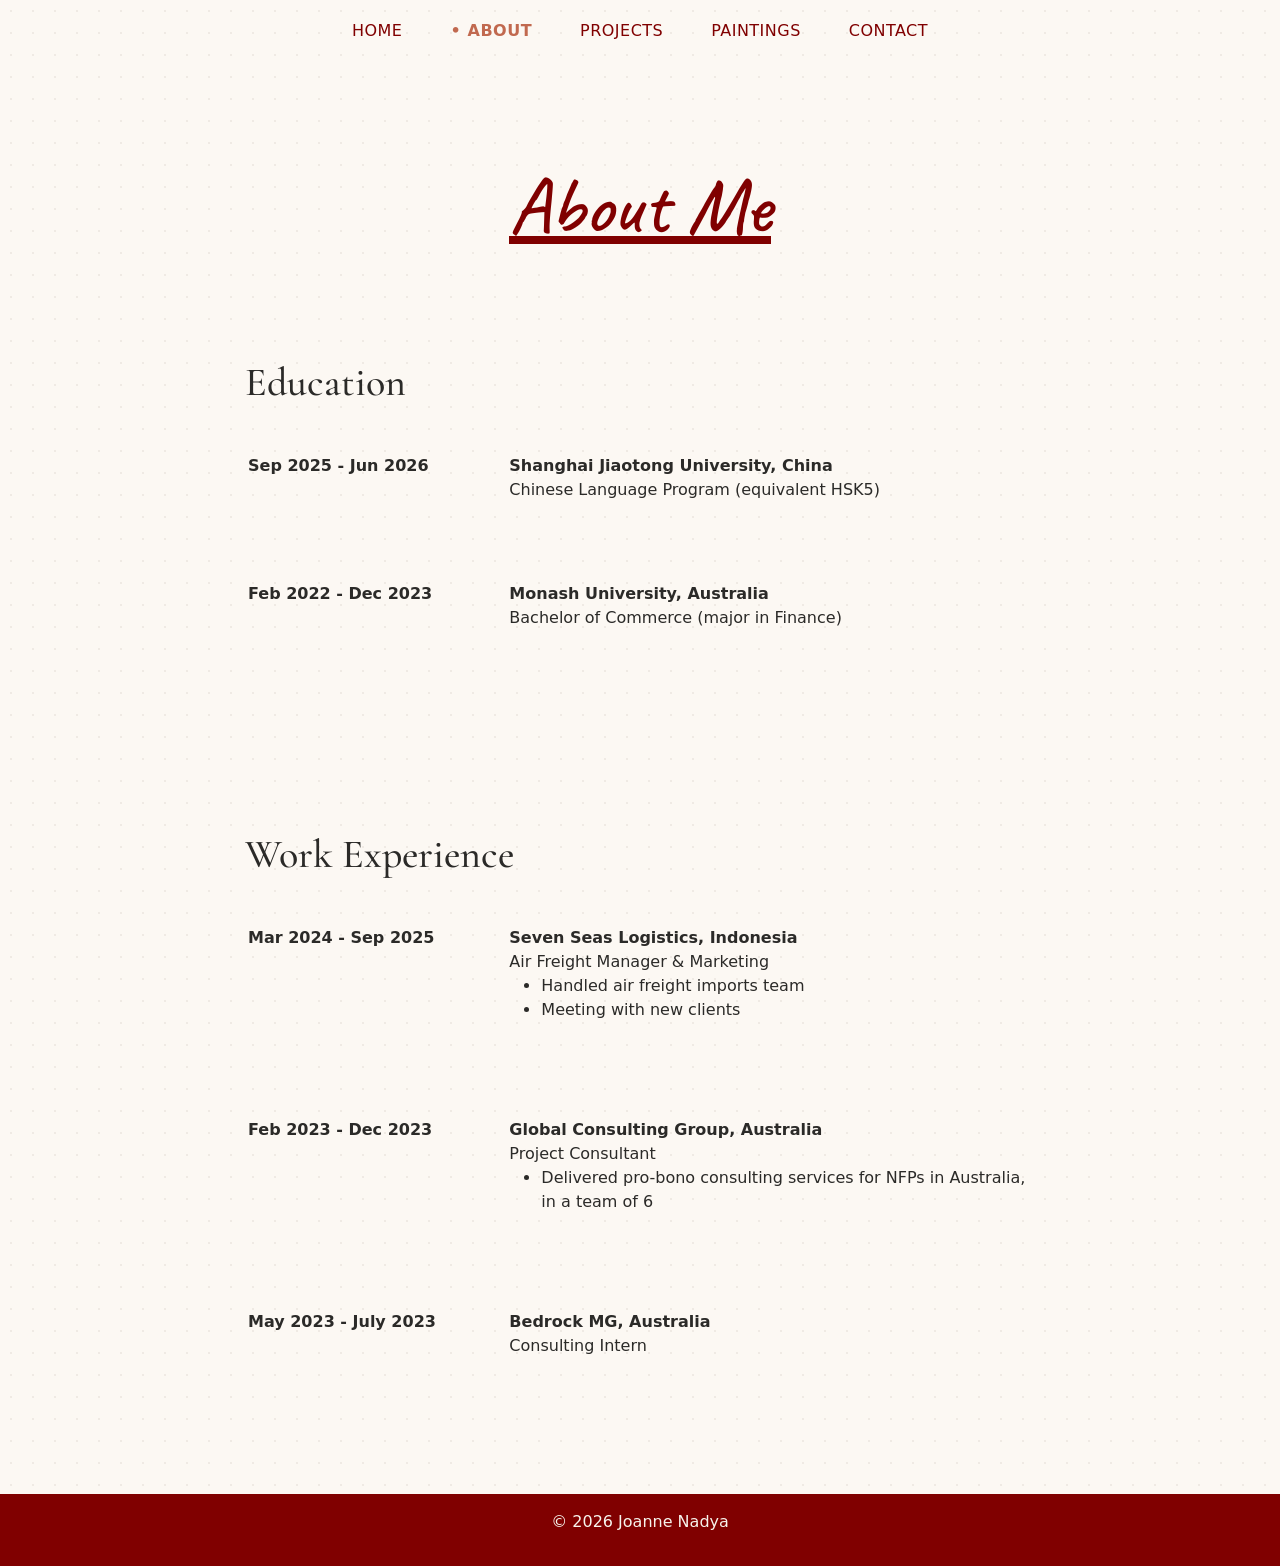
==== about.html @ 7c5d56c8 "initial commit" ====
<!DOCTYPE html>

<html lang="en">
     <head>
        <meta name="viewport" content="width=device-width, initial-scale=1">
        <link rel="stylesheet" href="https://fonts.googleapis.com/css?family=Caveat:wght@500&display=swap">
        <link rel="stylesheet" href="https://fonts.googleapis.com/css?family=Cormorant Garamond:wght@400;500;600;&display=swap">
        <link href="https://cdn.jsdelivr.net/npm/bootstrap@5.3.8/dist/css/bootstrap.min.css" rel="stylesheet" integrity="sha384-sRIl4kxILFvY47J16cr9ZwB07vP4J8+LH7qKQnuqkuIAvNWLzeN8tE5YBujZqJLB" crossorigin="anonymous">
        <script src="https://cdn.jsdelivr.net/npm/bootstrap@5.3.8/dist/js/bootstrap.bundle.min.js" integrity="sha384-FKyoEForCGlyvwx9Hj09JcYn3nv7wiPVlz7YYwJrWVcXK/BmnVDxM+D2scQbITxI" crossorigin="anonymous"></script>
        <link href="styles.css" rel="stylesheet">
        <title>About Joanne</title>
        <script>

        </script>
    </head>
    <body>

            <!--NAV BAR-->
        <nav class="navbar navbar-expand-lg">
        <div class="container-fluid">
            <button class="navbar-toggler" type="button" data-bs-toggle="collapse" data-bs-target="#navbarNav" aria-controls="navbarNav" aria-expanded="false" aria-label="Toggle navigation">
            <span class="navbar-toggler-icon"></span>
            </button>
            <div class="collapse navbar-collapse justify-content-center" id="navbarNav">
            <ul class="navbar-nav">
                <li class="nav-item">
                <a class="nav-link" href="index.html">HOME</a>
                </li>
                <li class="nav-item">
                <a class="nav-link active" aria-current="page" href="about.html">ABOUT</a>
                </li>
                <li class="nav-item">
                <a class="nav-link" href="projects.html">PROJECTS</a>
                </li>
                <li class="nav-item">
                <a class="nav-link" href="paintings.html">PAINTINGS</a>
                </li>
                <li class="nav-item">
                <a class="nav-link" href="contact.html">CONTACT</a>
                </li>
            </ul>
            </div>
        </div>
        </nav>


        <h1><u>About Me</u></h1>

        <main>
        <div class="container">
            <div class="section">
                <h2>Education</h2>
                <div class="container">
                    <div class="row">
                        <div class="col-4"><b>Sep 2025 - Jun 2026</b></div>
                        <div class="col-8"><b>Shanghai Jiaotong University, China</b><br>
                            Chinese Language Program (equivalent HSK5)</div>
                    </div>
                    <div class="row">
                        <div class="col-4"><b>Feb 2022 - Dec 2023</b></div>
                        <div class="col-8"><b>Monash University, Australia</b><br>
                            Bachelor of Commerce (major in Finance)</div>
                    </div>
                </div>
            </div>
        </div>

        <div class="container">
            <div class="section">
                <h2>Work Experience</h2>
                <div class="container">
                    <div class="row">
                        <div class="col-4"><b>Mar 2024 - Sep 2025</b></div>
                        <div class="col-8"><b>Seven Seas Logistics, Indonesia</b><br>
                            Air Freight Manager & Marketing <br>
                            <ul>
                                <li>Handled air freight imports team</li>
                                <li>Meeting with new clients</li>
                            </ul></div>
                    </div>
                    <div class="row">
                        <div class="col-4"><b>Feb 2023 - Dec 2023</b></div>
                        <div class="col-8"><b>Global Consulting Group, Australia</b><br>
                            Project Consultant
                             <ul>
                                <li>Delivered pro-bono consulting services for NFPs in Australia, in a team of 6</li>
                            </ul>
                        </div>
                    </div>
                    <div class="row">
                        <div class="col-4"><b>May 2023 - July 2023</b></div>
                        <div class="col-8"><b>Bedrock MG, Australia</b><br>
                            Consulting Intern</div>
                    </div>
                </div>
            </div>
        </div>
    </main>
    <footer>
        <p>&copy; 2026 Joanne Nadya</p>
    </footer>
    </body>
</html>
---- styles.css ----
body {
    color: #2B2A28;
    font-size: 1rem;
    font-weight: 400;
    line-height: 1.5;
    margin: 0;
    text-align: left;
    background: oklch(0.98 0.008 75) radial-gradient(oklch(0.94 0.01 70) 1px, transparent 1px) 0 0/22px 22px;
    overflow-x: hidden;
}
.container {
    margin-left: auto;
    margin-right: auto;
    padding-left: 15px;
    padding-right: 15px;
}

.header {
    background-color: #aa0000;
    color: #fff;
    margin-bottom: 2rem;
    padding: 2rem 1rem;
    text-align: center;
}

.section {
    padding: 4rem 10rem 6rem 10rem;
}

h2 {
    font-family:'Cormorant Garamond';
    font-size: 2.5rem;
    font-weight: 500;
}

.col-md-8 {
    padding: 0 0 0 6rem;
}

.col-4{
    padding: 2rem 0 2rem 0;
}
.col-8{
    padding: 2rem 0 2rem 0;
}
.row{
    padding: 0.5rem 0 0.5rem 0;
}

.head-img{
    width: 100%;
    height: 40vh;
    position: relative;
    object-fit: cover;
}
.handwritten{
    font-family: "Caveat";
    color: #800000;
    font-size: 2rem;
    font-weight: 500;
}



/*HOME-ABOUT*/
.about-text {
  flex: 0 0 66%; /* takes 2/3 of the space */
}

.about-image {
  flex: 0 0 33%;
}

#profile-pic {
  width: 100%;
}

/*NAVBAR*/

.navbar-nav {
  gap: 3rem; /* spacing between links */
}

.nav-link {
  color: #800000 !important;
  font-weight: 400;
  font-size: 1rem;
  letter-spacing: 0.03em;
  position: relative;
  padding: 0.7rem 0 !important;
  transition: color 0.3s ease;
}

.nav-link:hover {
  color: #C1694F !important;
}

/* active page indicator instead of Bootstrap's default */
.nav-link.active {
  color: #C1694F !important;
  font-weight: 600;
  position: relative;
}

.nav-link.active::before {
  content: '•';
  color: #C1694F;
  margin-right: 0.4rem;
}

/*HOME-PROJECTS*/

.card-img-top {
  height: 220px;
  object-fit: cover;
  width: 100%;
}

.card {
  transition: transform 0.3s ease, box-shadow 0.3s ease;
}

.card:hover {
  transform: scale(1.05);
  box-shadow: 0 10px 20px rgba(0, 0, 0, 0.15);
}

.card-body {
  display: flex;
  flex-direction: column;
}
.badge-group {
  display: flex;
  flex-direction: row;
  gap: 0.4rem;
  margin-bottom: 0.75rem;
}

.badge-lang {
  display: inline-block;
  background-color: #800000;
  color: #F7F3EC;
  font-size: 0.75rem;
  font-weight: 600;
  padding: 0.25rem 0.6rem;
  border-radius: 4px;
  width: fit-content;
  margin-bottom: 0;
}

.card-body h5 {
  margin: 0 0 0.5rem 0;
}

.github {
  color: #800000;
  margin-top: auto;
}

/*HOME-PAINTING*/
.painting {
  width: 100%;
  aspect-ratio: 3 / 4;
  transition: transform 0.3s ease;

}

.painting img {
  width: 100%;
  height: 100%;
  object-fit: cover;
  transition: transform 0.3s ease;

}

.painting img:hover{
    animation: wiggle 0.5s ease-in-out;
    box-shadow: 0 5px 10px rgba(0, 0, 0, 0.1);
}

@keyframes wiggle {
  0% { transform: rotate(0deg); }
  25% { transform: rotate(-3deg); }
  75% { transform: rotate(3deg); }
  100% { transform: rotate(0deg); }
}

/*ABOUT*/
h1{
  font-family: "Caveat";
  text-align: center;
  padding: 6rem 10rem 2rem 10rem;
  color: #800000;
  font-size: 5rem;
}

footer{
  background-color: #800000;
  color: #F7F3EC;
  text-align: center;
  padding: 1rem;
}
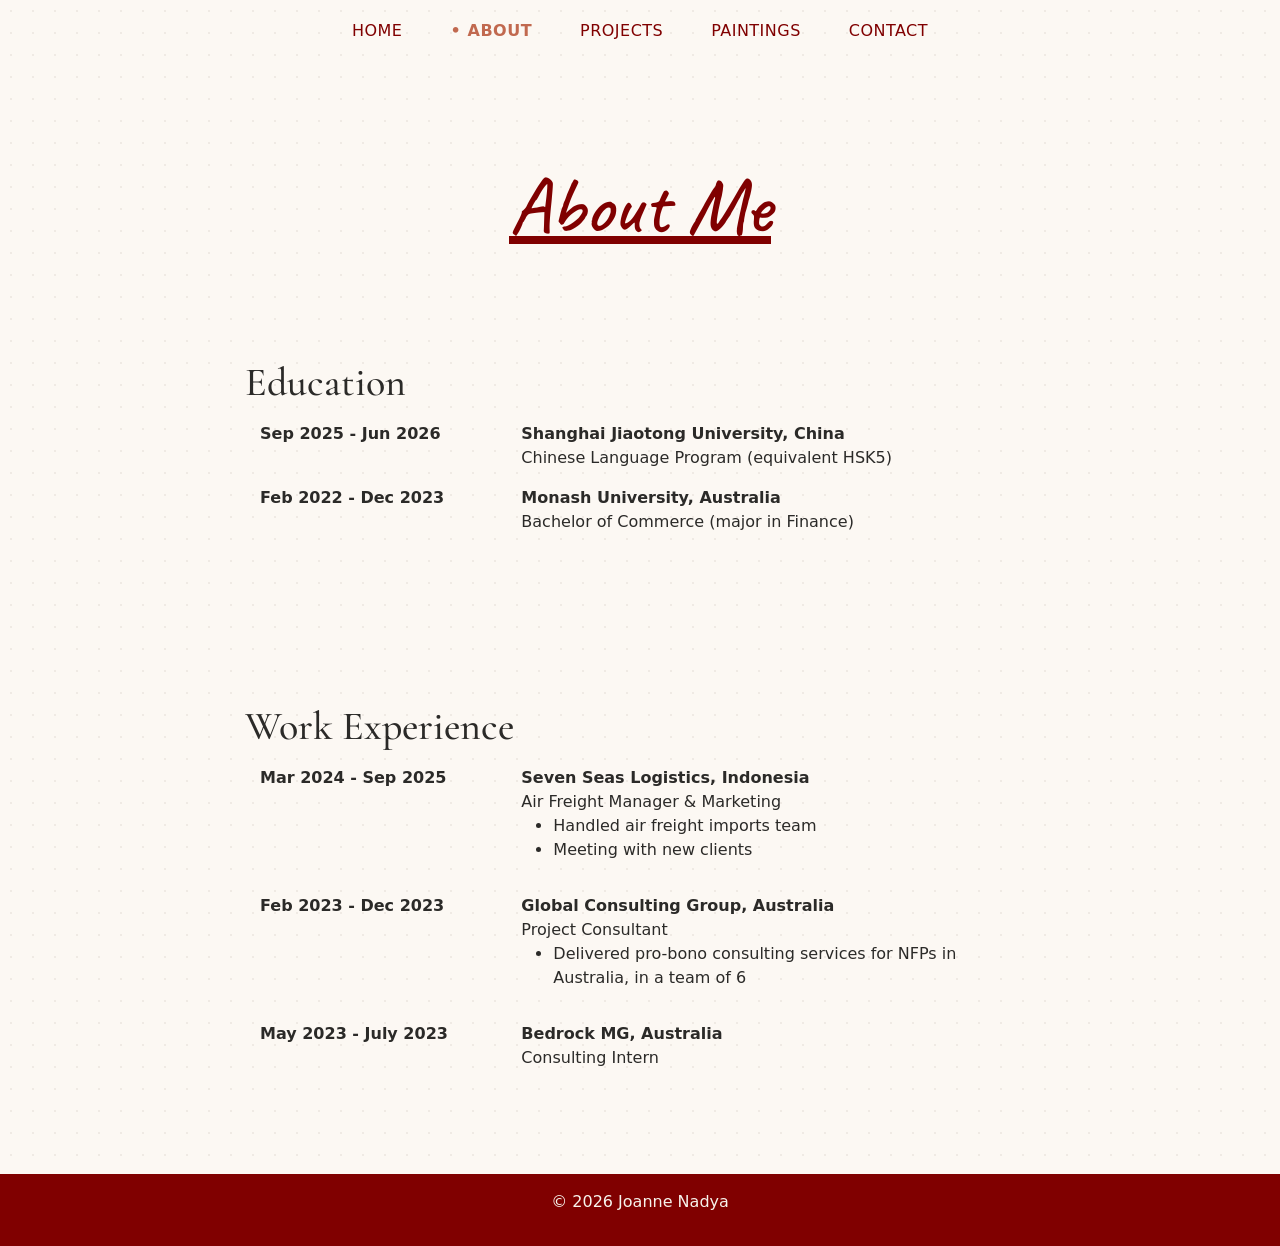
==== commit 7bfbfe8c: "2nd commit" ====
--- a/about.html
+++ b/about.html
@@ -9,9 +9,7 @@
         <script src="https://cdn.jsdelivr.net/npm/bootstrap@5.3.8/dist/js/bootstrap.bundle.min.js" integrity="sha384-FKyoEForCGlyvwx9Hj09JcYn3nv7wiPVlz7YYwJrWVcXK/BmnVDxM+D2scQbITxI" crossorigin="anonymous"></script>
         <link href="styles.css" rel="stylesheet">
         <title>About Joanne</title>
-        <script>
-
-        </script>
+        <script src="script.js" defer></script>
     </head>
     <body>
 
@@ -51,14 +49,14 @@
             <div class="section">
                 <h2>Education</h2>
                 <div class="container">
-                    <div class="row">
-                        <div class="col-4"><b>Sep 2025 - Jun 2026</b></div>
-                        <div class="col-8"><b>Shanghai Jiaotong University, China</b><br>
+                    <div class="row row-mb-3">
+                        <div class="col-md-4"><b>Sep 2025 - Jun 2026</b></div>
+                        <div class="col-md-8"><b>Shanghai Jiaotong University, China</b><br>
                             Chinese Language Program (equivalent HSK5)</div>
                     </div>
-                    <div class="row">
-                        <div class="col-4"><b>Feb 2022 - Dec 2023</b></div>
-                        <div class="col-8"><b>Monash University, Australia</b><br>
+                    <div class="row row-mb-3">
+                        <div class="col-md-4"><b>Feb 2022 - Dec 2023</b></div>
+                        <div class="col-md-8"><b>Monash University, Australia</b><br>
                             Bachelor of Commerce (major in Finance)</div>
                     </div>
                 </div>
@@ -69,33 +67,34 @@
             <div class="section">
                 <h2>Work Experience</h2>
                 <div class="container">
-                    <div class="row">
-                        <div class="col-4"><b>Mar 2024 - Sep 2025</b></div>
-                        <div class="col-8"><b>Seven Seas Logistics, Indonesia</b><br>
+                    <div class="row row-mb-3">
+                        <div class="col-md-4"><b>Mar 2024 - Sep 2025</b></div>
+                        <div class="col-md-8"><b>Seven Seas Logistics, Indonesia</b><br>
                             Air Freight Manager & Marketing <br>
                             <ul>
                                 <li>Handled air freight imports team</li>
                                 <li>Meeting with new clients</li>
                             </ul></div>
                     </div>
-                    <div class="row">
-                        <div class="col-4"><b>Feb 2023 - Dec 2023</b></div>
-                        <div class="col-8"><b>Global Consulting Group, Australia</b><br>
+                    <div class="row row-mb-3">
+                        <div class="col-md-4"><b>Feb 2023 - Dec 2023</b></div>
+                        <div class="col-md-8"><b>Global Consulting Group, Australia</b><br>
                             Project Consultant
                              <ul>
                                 <li>Delivered pro-bono consulting services for NFPs in Australia, in a team of 6</li>
                             </ul>
                         </div>
                     </div>
-                    <div class="row">
-                        <div class="col-4"><b>May 2023 - July 2023</b></div>
-                        <div class="col-8"><b>Bedrock MG, Australia</b><br>
+                    <div class="row row-mb-3">
+                        <div class="col-md-4"><b>May 2023 - July 2023</b></div>
+                        <div class="col-md-8"><b>Bedrock MG, Australia</b><br>
                             Consulting Intern</div>
                     </div>
                 </div>
             </div>
         </div>
     </main>
+    <button class="back-to-top">↑</button>
     <footer>
         <p>&copy; 2026 Joanne Nadya</p>
     </footer>
--- a/styles.css
+++ b/styles.css
@@ -27,25 +27,23 @@
     padding: 4rem 10rem 6rem 10rem;
 }
 
+@media (max-width: 768px) {
+    .section {
+        padding: 2rem 1.25rem 3rem 1.25rem;
+    }
+}
+
 h2 {
     font-family:'Cormorant Garamond';
     font-size: 2.5rem;
     font-weight: 500;
 }
 
-.col-md-8 {
-    padding: 0 0 0 6rem;
-}
-
-.col-4{
-    padding: 2rem 0 2rem 0;
-}
-.col-8{
-    padding: 2rem 0 2rem 0;
-}
+
 .row{
     padding: 0.5rem 0 0.5rem 0;
 }
+
 
 .head-img{
     width: 100%;
@@ -61,18 +59,25 @@
 }
 
 
-
 /*HOME-ABOUT*/
 .about-text {
   flex: 0 0 66%; /* takes 2/3 of the space */
+  position: relative;
 }
 
 .about-image {
   flex: 0 0 33%;
+  position: relative;
 }
 
 #profile-pic {
   width: 100%;
+}
+
+.bg-underline {
+  background-image: url('img/watercolor.png');
+  background-repeat: no-repeat;
+  background-size: 70%;
 }
 
 /*NAVBAR*/
@@ -107,6 +112,19 @@
   color: #C1694F;
   margin-right: 0.4rem;
 }
+
+.back-to-top{
+  background-color: #800000;
+  color: #ffffff;
+  border: 0;
+  position: fixed;
+  left: 95%;
+  top: 90%;
+  width: 30px;
+  height: 30px;
+  border-radius: 50%;
+}
+
 
 /*HOME-PROJECTS*/
 
